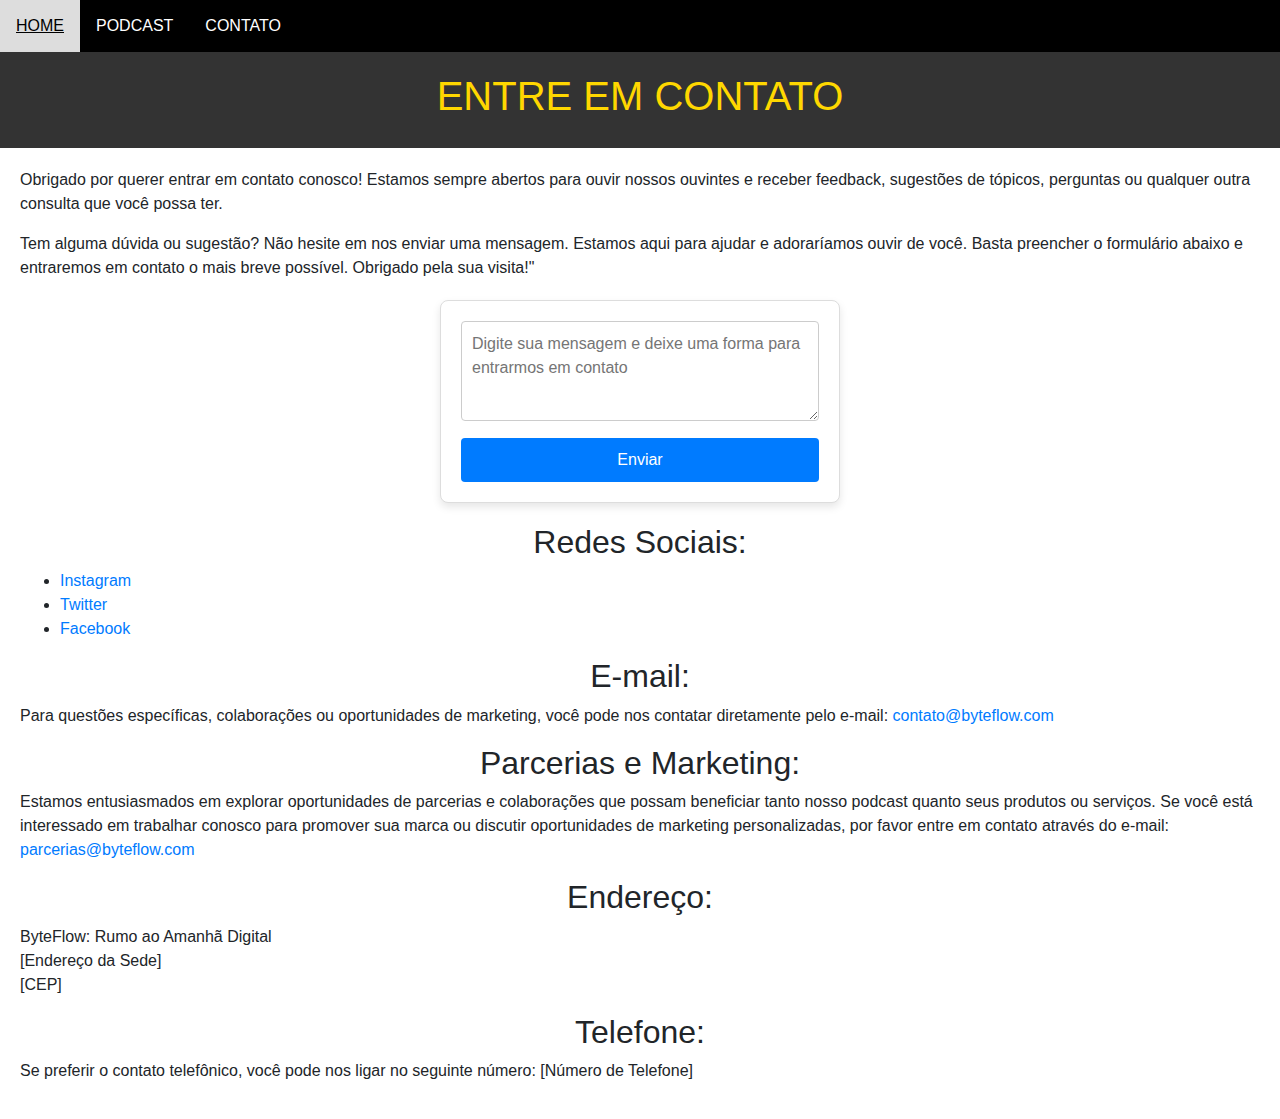
==== Downloads/Pod-main/contato.html @ 4cacfb32 "Adicionando pequenas  mudança" ====
<!DOCTYPE html>
<html lang="pt-BR">
<head>
<meta charset="UTF-8">
<link rel="stylesheet" href="style.css">
<link rel="stylesheet" href="https://stackpath.bootstrapcdn.com/bootstrap/4.5.0/css/bootstrap.min.css">
<meta name="viewport" content="width=device-width, initial-scale=1.0">
<title>BYTEFLOW - PODCAST</title>

</head>
<body>

<div class="nav">
  <a href="index.html">HOME</a>
  <a href="podcast.html">PODCAST</a>
  <a href="contato.html">CONTATO</a>
</div>

    <header>
        <h1>ENTRE EM CONTATO</h1>
    </header>
    <section class="contatos">
        <p>Obrigado por querer entrar em contato conosco! Estamos sempre abertos para ouvir nossos ouvintes e 
            receber feedback, sugestões de tópicos, perguntas ou qualquer outra consulta que você possa ter.</p>

        <p>Tem alguma dúvida ou sugestão? Não hesite em nos enviar uma mensagem. Estamos aqui para ajudar e adoraríamos
             ouvir de você. Basta preencher o formulário abaixo e entraremos em contato o mais breve possível. Obrigado pela sua visita!"</p>
            <form>
            <textarea placeholder="Digite sua mensagem e deixe uma forma para entrarmos em contato"></textarea>
        <button type="submit">Enviar</button>
</form> 
        <h2>Redes Sociais:</h2>
        <ul>
            <li><a href="https://www.instagram.com/byteflow_podcast">Instagram</a></li>
            <li><a href="https://twitter.com/byteflow_podcast">Twitter</a></li>
            <li><a href="https://www.facebook.com/ByteFlowPodcast">Facebook</a></li>
        </ul>

        <h2>E-mail:</h2>
        <p>Para questões específicas, colaborações ou oportunidades de marketing, você pode nos contatar diretamente pelo e-mail:
             <a href="mailto:contato@byteflow.com">contato@byteflow.com</a></p>

        <h2>Parcerias e Marketing:</h2>
        <p>Estamos entusiasmados em explorar oportunidades de parcerias e colaborações que possam beneficiar
             tanto nosso podcast quanto seus produtos ou serviços. Se você está interessado em trabalhar conosco 
             para promover sua marca ou discutir oportunidades de marketing personalizadas, por favor entre em contato 
             através do e-mail: <a href="mailto:parcerias@byteflow.com">parcerias@byteflow.com</a></p>

        <h2>Endereço:</h2>
        <p>ByteFlow: Rumo ao Amanhã Digital<br>[Endereço da Sede]<br>[CEP]</p>

        <h2>Telefone:</h2>
        <p>Se preferir o contato telefônico, você pode nos ligar no seguinte número: [Número de Telefone]</p>
    </section>

</body>
</html>
---- Downloads/Pod-main/style.css ----
/* Estilo Geral */
body {
  font-family: Arial, sans-serif;
  margin: 0;
  padding: 0;
  background-color: #f9f9f9; /* Fundo claro */
  color: #333; /* Texto escuro */
}

header {
  background-color: #333; /* Fundo escuro */
  color: #FFD700; /* Texto amarelo dourado */
  padding: 20px;
  text-align: center;
}

h1, h2 {
  margin: 0;
  text-align: center;
}

section {
  padding: 20px;
}

a {
  color: #007bff;
  text-decoration: none;
}

a:hover {
  text-decoration: underline;
}

/* Navegação */
.nav {
  background-color: black;
  overflow: hidden;
}

.nav a {
  float: left;
  display: block;
  color: white;
  text-align: center;
  padding: 14px 16px;
  text-decoration: none;
}

.nav a:hover {
  background-color: #ddd;
  color: black;
}

/* Estilo do Formulário */
form {
  background-color: #fff;
  padding: 20px;
  margin: 20px auto;
  max-width: 400px;
  border: 1px solid #ddd;
  border-radius: 8px;
  box-shadow: 0 4px 8px rgba(0, 0, 0, 0.1);
}

form textarea {
  width: 100%;
  height: 100px;
  padding: 10px;
  margin-bottom: 10px;
  border: 1px solid #ccc;
  border-radius: 4px;
}

form button {
  width: 100%;
  padding: 10px;
  background-color: #007bff;
  color: #fff;
  border: none;
  border-radius: 4px;
  cursor: pointer;
}

form button:hover {
  background-color: #0056b3;
}

/* Redes Sociais */
.social-bar {
  text-align: center;
  margin-top: 20px;
}

.social-bar a {
  color: #FFD700;
  margin: 0 10px;
  font-size: 20px;
}

.social-bar a:hover {
  color: #ffb700;
}

/* Ajustes para Imagens */
.foto1 {
  margin: 50px auto;
  border: 10px solid #fff;
  border-radius: 60px;
  box-shadow: 0 4px 8px rgba(0, 0, 0, 0.1);
  text-align: center;
}

/* Responsividade */
@media screen and (max-width: 600px) {
  header {
    padding: 10px;
  }

  section {
    padding: 10px;
  }

  form {
    padding: 15px;
    max-width: 90%;
  }

  .nav a {
    float: none;
    display: block;
    text-align: left;
  }
}
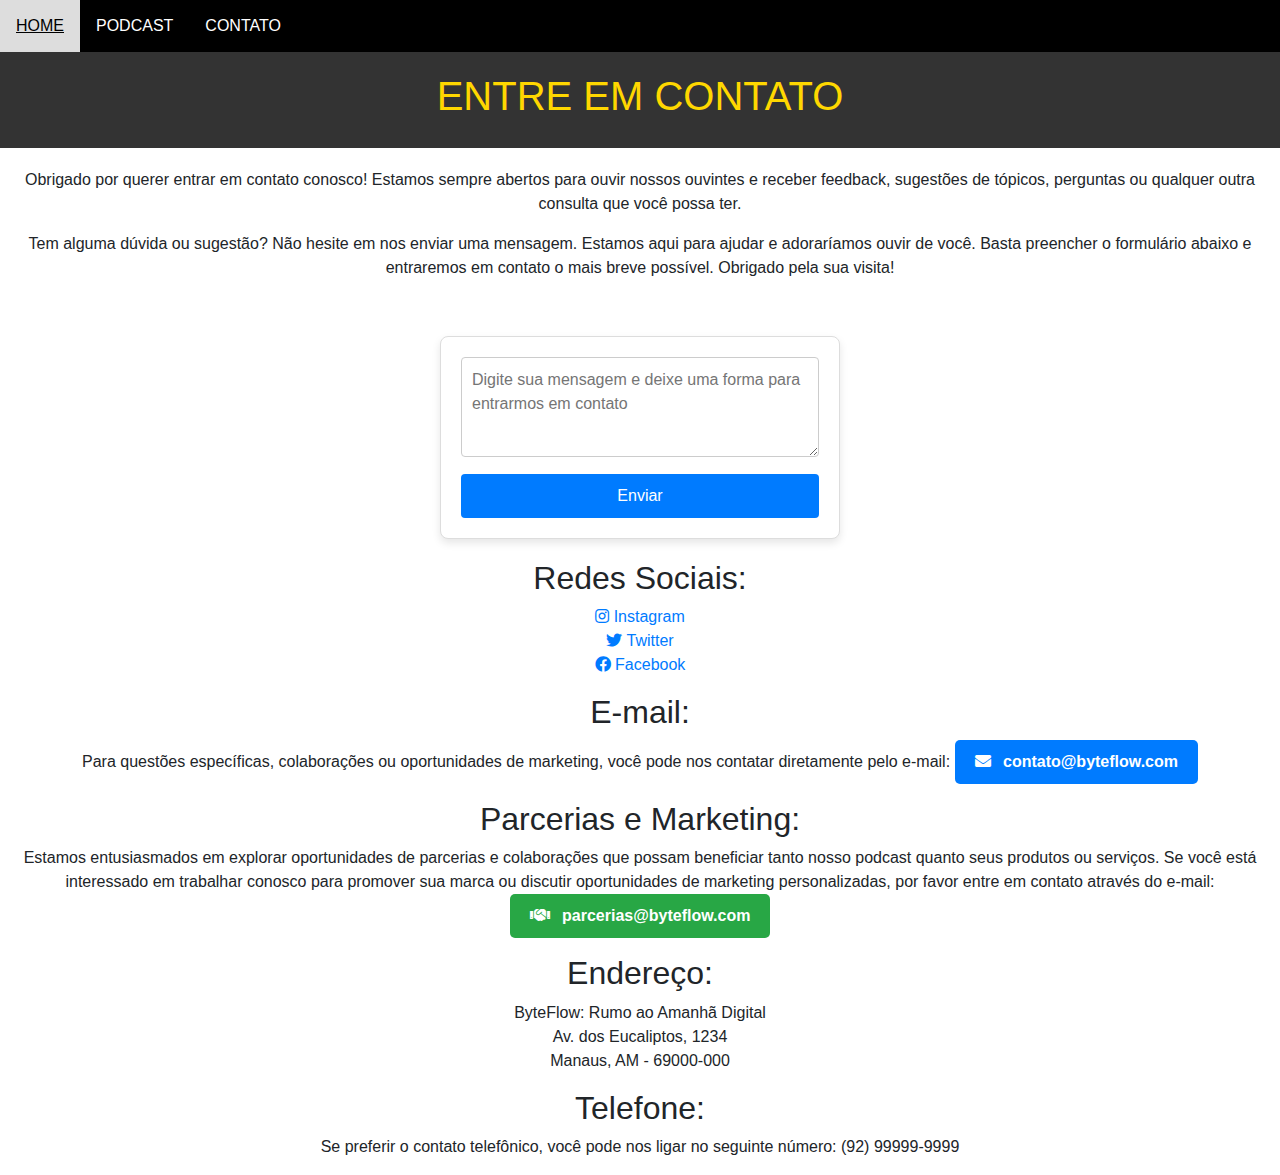
==== commit 06b94aa9: "Adicionando novas  mudança" ====
--- a/Downloads/Pod-main/contato.html
+++ b/Downloads/Pod-main/contato.html
@@ -1,57 +1,75 @@
 <!DOCTYPE html>
 <html lang="pt-BR">
-<head>
-<meta charset="UTF-8">
-<link rel="stylesheet" href="style.css">
-<link rel="stylesheet" href="https://stackpath.bootstrapcdn.com/bootstrap/4.5.0/css/bootstrap.min.css">
-<meta name="viewport" content="width=device-width, initial-scale=1.0">
-<title>BYTEFLOW - PODCAST</title>
-
-</head>
+    <head>
+        <meta charset="UTF-8">
+        <link rel="stylesheet" href="style.css">
+        <link rel="stylesheet" href="https://stackpath.bootstrapcdn.com/bootstrap/4.5.0/css/bootstrap.min.css">
+        <link rel="stylesheet" href="https://cdnjs.cloudflare.com/ajax/libs/font-awesome/5.15.4/css/all.min.css"> 
+        <link rel="stylesheet" href="https://cdnjs.cloudflare.com/ajax/libs/font-awesome/5.15.3/css/all.min.css">
+        <meta name="viewport" content="width=device-width, initial-scale=1.0">
+        <title>BYTEFLOW - PODCAST</title>
+      </head>
+      
 <body>
 
-<div class="nav">
-  <a href="index.html">HOME</a>
-  <a href="podcast.html">PODCAST</a>
-  <a href="contato.html">CONTATO</a>
-</div>
+  <!-- Navegação -->
+  <div class="nav">
+    <a href="index.html">HOME</a>
+    <a href="podcast.html">PODCAST</a>
+    <a href="contato.html">CONTATO</a>
+  </div>
 
-    <header>
-        <h1>ENTRE EM CONTATO</h1>
-    </header>
-    <section class="contatos">
-        <p>Obrigado por querer entrar em contato conosco! Estamos sempre abertos para ouvir nossos ouvintes e 
-            receber feedback, sugestões de tópicos, perguntas ou qualquer outra consulta que você possa ter.</p>
+  <header>
+    <h1>ENTRE EM CONTATO</h1>
+  </header>
 
-        <p>Tem alguma dúvida ou sugestão? Não hesite em nos enviar uma mensagem. Estamos aqui para ajudar e adoraríamos
-             ouvir de você. Basta preencher o formulário abaixo e entraremos em contato o mais breve possível. Obrigado pela sua visita!"</p>
-            <form>
-            <textarea placeholder="Digite sua mensagem e deixe uma forma para entrarmos em contato"></textarea>
-        <button type="submit">Enviar</button>
-</form> 
-        <h2>Redes Sociais:</h2>
-        <ul>
-            <li><a href="https://www.instagram.com/byteflow_podcast">Instagram</a></li>
-            <li><a href="https://twitter.com/byteflow_podcast">Twitter</a></li>
-            <li><a href="https://www.facebook.com/ByteFlowPodcast">Facebook</a></li>
-        </ul>
+  <section class="contatos">
+    <p style="text-align: center;">Obrigado por querer entrar em contato conosco! Estamos sempre abertos para ouvir nossos ouvintes e receber feedback, sugestões de tópicos, perguntas ou qualquer outra consulta que você possa ter.</p>
+  
+    <p style="text-align: center;">Tem alguma dúvida ou sugestão? Não hesite em nos enviar uma mensagem. Estamos aqui para ajudar e adoraríamos ouvir de você. Basta preencher o formulário abaixo e entraremos em contato o mais breve possível. Obrigado pela sua visita!</p>
+  </section>
+  
+    <form>
+      <textarea placeholder="Digite sua mensagem e deixe uma forma para entrarmos em contato"></textarea>
+      <button type="submit">Enviar</button>
+    </form> 
 
-        <h2>E-mail:</h2>
-        <p>Para questões específicas, colaborações ou oportunidades de marketing, você pode nos contatar diretamente pelo e-mail:
-             <a href="mailto:contato@byteflow.com">contato@byteflow.com</a></p>
+    <h2 style="text-align: center;">Redes Sociais:</h2>
+<ul style="text-align: center; list-style-type: none; padding: 0;">
+  <li><a href="https://www.instagram.com/byteflow_podcast"><i class="fab fa-instagram"></i> Instagram</a></li>
+  <li><a href="https://twitter.com/byteflow_podcast"><i class="fab fa-twitter"></i> Twitter</a></li>
+  <li><a href="https://www.facebook.com/ByteFlowPodcast"><i class="fab fa-facebook"></i> Facebook</a></li>
+</ul>
 
-        <h2>Parcerias e Marketing:</h2>
-        <p>Estamos entusiasmados em explorar oportunidades de parcerias e colaborações que possam beneficiar
-             tanto nosso podcast quanto seus produtos ou serviços. Se você está interessado em trabalhar conosco 
-             para promover sua marca ou discutir oportunidades de marketing personalizadas, por favor entre em contato 
-             através do e-mail: <a href="mailto:parcerias@byteflow.com">parcerias@byteflow.com</a></p>
+<h2 style="text-align: center;">E-mail:</h2>
+<p style="text-align: center;">
+  Para questões específicas, colaborações ou oportunidades de marketing, você pode nos contatar diretamente pelo e-mail:
+  <a href="mailto:contato@byteflow.com" style="text-decoration: none;">
+    <span style="font-size: 16px; font-weight: bold; color: #fff; background-color: #007bff; padding: 10px 20px; border-radius: 5px; display: inline-block; transition: background-color 0.3s ease;">
+      <i class="fas fa-envelope" style="margin-right: 8px;"></i> contato@byteflow.com
+    </span>
+  </a>
+</p>
 
-        <h2>Endereço:</h2>
-        <p>ByteFlow: Rumo ao Amanhã Digital<br>[Endereço da Sede]<br>[CEP]</p>
+<h2 style="text-align: center;">Parcerias e Marketing:</h2>
+<p style="text-align: center;">
+  Estamos entusiasmados em explorar oportunidades de parcerias e colaborações que possam beneficiar tanto nosso podcast quanto seus produtos ou serviços. Se você está interessado em trabalhar conosco para promover sua marca ou discutir oportunidades de marketing personalizadas, por favor entre em contato através do e-mail:
+  <a href="mailto:parcerias@byteflow.com" style="text-decoration: none;">
+    <span style="font-size: 16px; font-weight: bold; color: #fff; background-color: #28a745; padding: 10px 20px; border-radius: 5px; display: inline-block; transition: background-color 0.3s ease;">
+      <i class="fas fa-handshake" style="margin-right: 8px;"></i> parcerias@byteflow.com
+    </span>
+  </a>
+</p>
 
-        <h2>Telefone:</h2>
-        <p>Se preferir o contato telefônico, você pode nos ligar no seguinte número: [Número de Telefone]</p>
-    </section>
+    <h2 style="text-align: center;">Endereço:</h2>
+    <p style="text-align: center;">ByteFlow: Rumo ao Amanhã Digital<br>Av. dos Eucaliptos, 1234<br>Manaus, AM - 69000-000</p>
+    
+    <h2 style="text-align: center;">Telefone:</h2>
+    <p style="text-align: center;">Se preferir o contato telefônico, você pode nos ligar no seguinte número: (92) 99999-9999</p>
+    
+   
+  </section>
+
 
 </body>
-</html>+</html>
